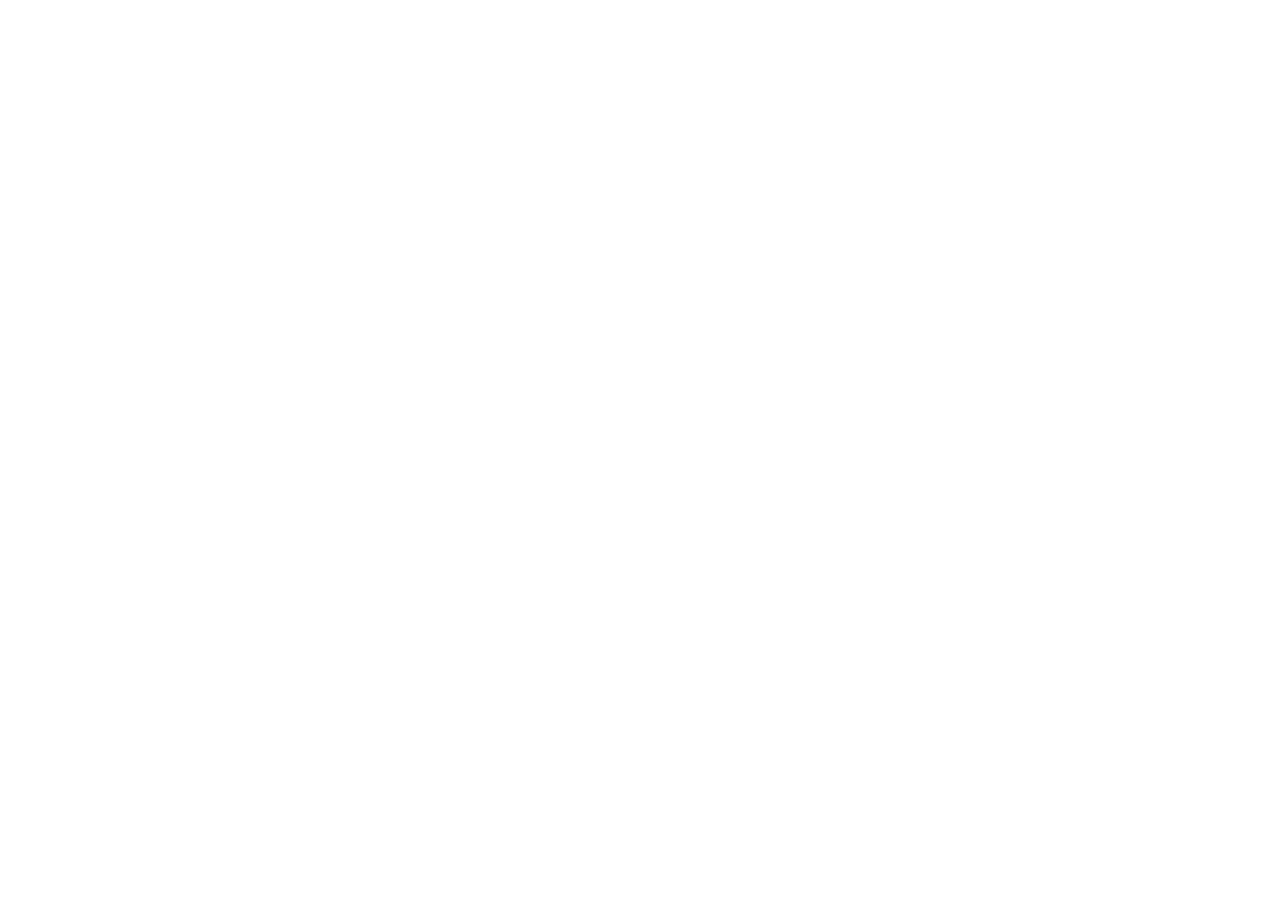
==== register.html @ 832ef970 "added flex" ====
<!DOCTYPE html>
<html lang="en">
<head>
    <meta charset="UTF-8">
    <meta name="viewport" content="width=device-width, initial-scale=1.0">
    <title>Register</title>
</head>
<body>
    <header>

    </header>
    <main>

    </main>
    <footer>
        
    </footer>
</body>
</html>
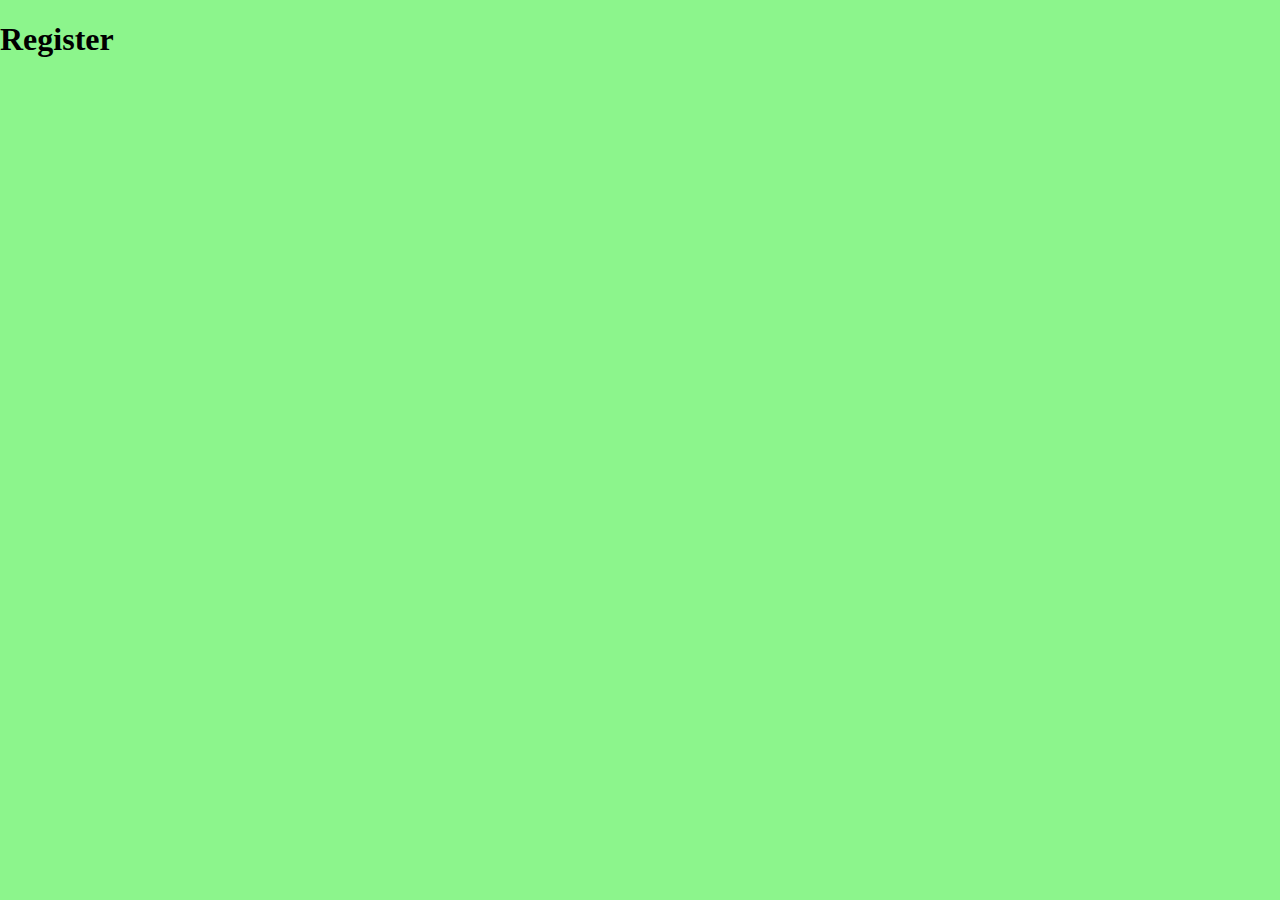
==== commit d71027ae: "I just add flex layout" ====
--- a/register.html
+++ b/register.html
@@ -3,11 +3,14 @@
 <head>
     <meta charset="UTF-8">
     <meta name="viewport" content="width=device-width, initial-scale=1.0">
-    <title>Register</title>
+    <link rel="stylesheet" href="style.css">
+    <title>Pine | Register</title>
 </head>
 <body>
     <header>
-
+        <div class="title">
+            <h1>Register</h1>
+        </div>
     </header>
     <main>
 
--- a/style.css
+++ b/style.css
@@ -0,0 +1,94 @@
+body {
+    margin: 0px;
+    background-color: #8cf58c;
+    font-family: didact;
+}
+
+.header-section {
+    background-color: #29b929;
+    padding: 1px;
+    color: white;
+}
+.header-section h1 {
+    margin-left: 20px;
+    font-size: 40px;
+    transition: 0.15s;
+}
+.header-section h1:hover {
+    color: #000000;
+}
+
+/*
+        MAIN SECTION
+*/
+
+.main-section {
+    font-family: didact;
+    padding: 50px;
+    display: flex;
+    gap: 2rem;
+    justify-content: center;
+    
+}
+.main-section > * {
+    flex-basis: 50%;
+}
+.logo-section {
+    background-color: white;
+    padding: 20px;
+}
+
+.logo-section img{
+    height: 250px;
+    width: 250px;
+    text-align: center;
+    border-radius: 50%;
+    float: left;
+    margin: 20px;
+}
+.logo-section h1 {
+    font-size: 50px;
+    color: #29b929;
+}
+.pine {
+    color: #287943;
+}
+.login-section {
+    background-color: white;
+    padding: 20px;
+    text-align: center;
+}
+.login-section h1 {
+    color: #29b929;
+}
+.first-section #email{
+    background-color: #ffffff;
+    color: white;
+    font-weight: bold;
+    padding: 10px;
+}
+.first-section #password {
+    background-color: #ffffff;
+    color: white;
+    font-weight: bold;
+    padding: 10px;
+}
+#email,#password {
+    border-radius: 50px;
+}
+.first-section #login {
+    padding: 10px;
+    font-weight: bold;
+    border-radius: 20px;
+    width: 100px;
+    background-color: #287943;
+    color: white;
+    border: none;
+    cursor: pointer;
+    transition: 0,15s;
+}
+#login:hover {
+    color: #287943;
+    background-color: #41fd80;
+    transition: 0.15s;
+}
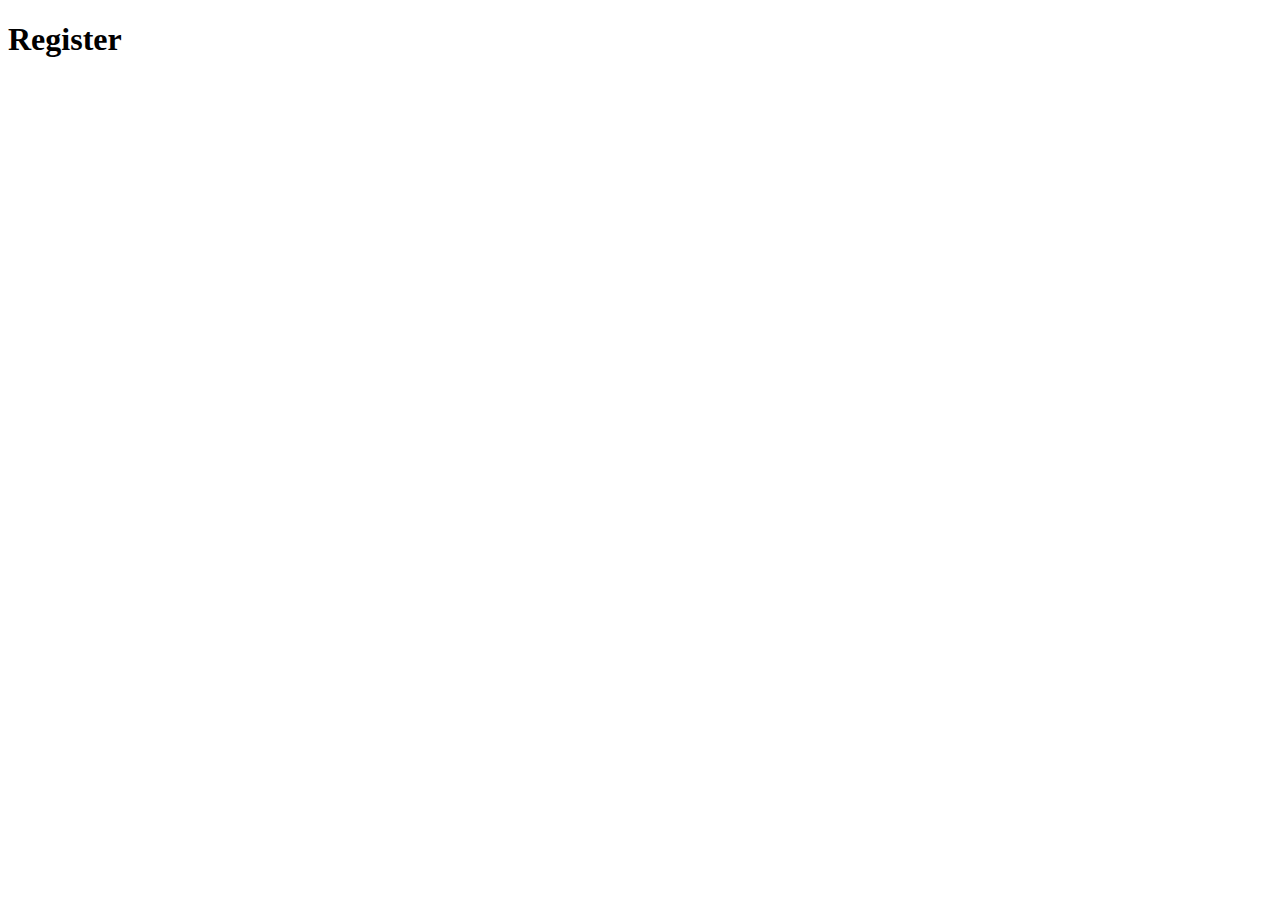
==== commit 39280ac9: "update all files" ====
--- a/register.html
+++ b/register.html
@@ -3,7 +3,7 @@
 <head>
     <meta charset="UTF-8">
     <meta name="viewport" content="width=device-width, initial-scale=1.0">
-    <link rel="stylesheet" href="style.css">
+    <link rel="stylesheet" href="register.css">
     <title>Pine | Register</title>
 </head>
 <body>
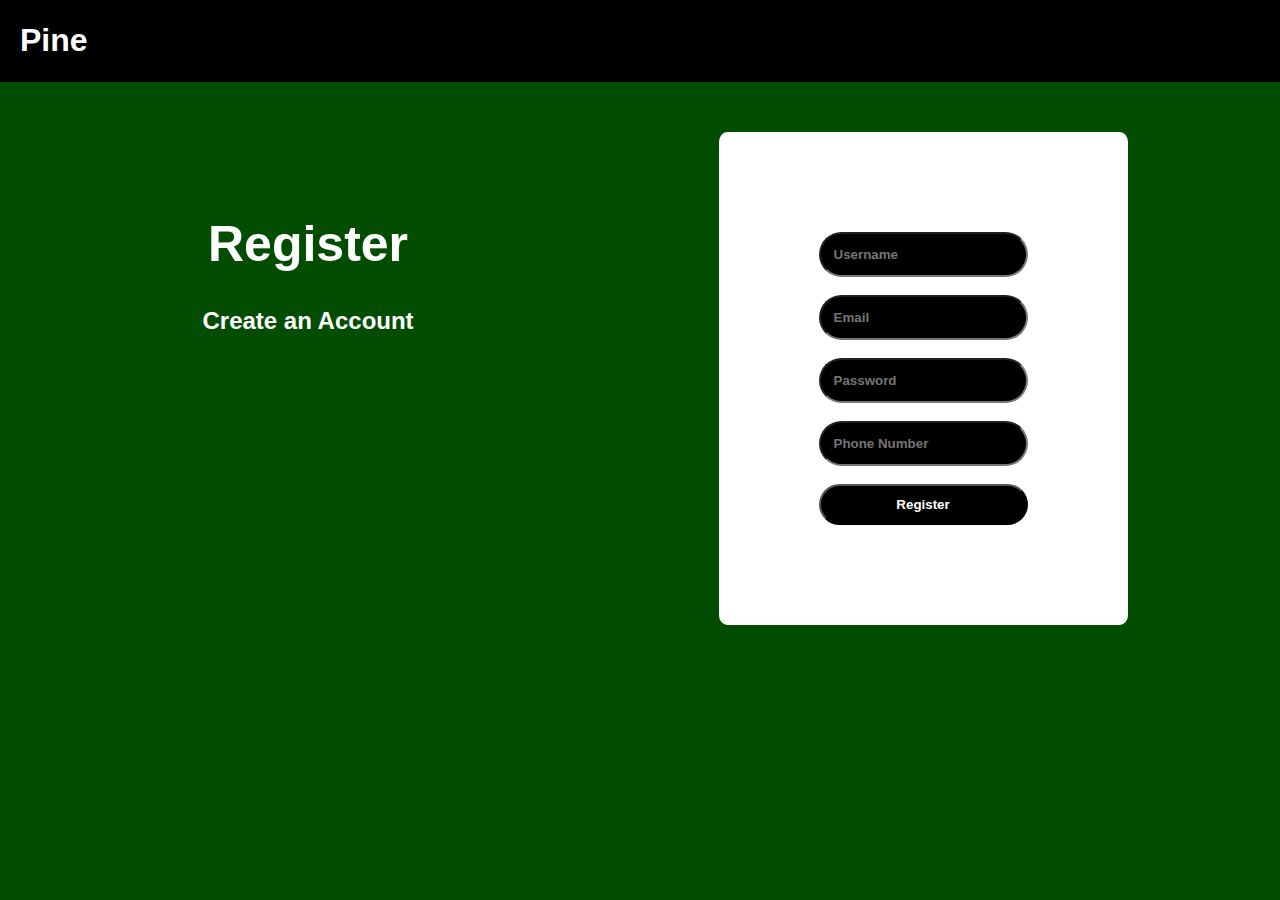
==== commit a0a7688f: "updated some files" ====
--- a/register.html
+++ b/register.html
@@ -8,12 +8,46 @@
 </head>
 <body>
     <header>
-        <div class="title">
-            <h1>Register</h1>
+        <div class="header-section">
+            <h1>Pine</h1>
         </div>
     </header>
     <main>
-
+        <div class="main-section">
+            <div class="title">
+                <h1>Register</h1>
+                <h2>Create an Account</h2>
+            </div>
+            
+            <div class="form">
+                <input type="text"
+                id="username"
+                placeholder="Username"
+                required
+                maxlength="15"
+                minlength="4">
+                <br>
+                <input type="email"
+                id="email"
+                placeholder="Email"
+                required>
+                <br>
+                <input type="password"
+                id="password"
+                placeholder="Password"
+                required
+                minlength="7"
+                maxlength="25">
+                <br>
+                <input type="number"
+                id="number"
+                placeholder="Phone Number"
+                required
+                maxlength="9">
+                <br>
+                <input type="submit" id="register" value="Register">
+            </div>
+        </div>
     </main>
     <footer>
         
--- a/register.css
+++ b/register.css
@@ -0,0 +1,80 @@
+body {
+    margin: 0px;
+    font-family: sans-serif;
+    background-color: #034d03;
+}
+/*
+    HEADER-SECTION
+*/
+.header-section {
+    background-color: #000000;
+    padding: 1px;
+    padding-left: 20px;
+}
+.header-section h1 {
+    color: white;
+}
+/*
+    Maib Section
+*/
+.main-section {
+    margin: 50px;
+    display: flex;
+    flex-wrap: wrap;
+    gap: 50px;
+    justify-content: space-around;
+}
+/*
+    Title
+*/
+.title {
+    padding: 50px;
+}
+.title h1 {
+    font-size: 50px;
+    font-weight: 900;
+    color: #ffffff;
+}
+.title h2 {
+    color: white;
+}
+/*
+    Form-section
+*/
+.form {
+    background-color: white;
+    padding: 100px;
+    border-radius: 2%;
+    display: flex;
+    flex-direction: column;
+}
+#username,
+#email,
+#password,
+#number {
+    background-color: black;
+    color: white;
+    padding: 13px;
+    font-weight: bold;
+    border-radius: 50px;
+}
+#register {
+    background-color: black;
+    color: white;
+    font-weight: bold;
+    padding: 11px;
+    border-radius: 50px;
+}
+
+/*
+    MQ for responsive design
+*/
+
+@media (max-height: 1250px) {
+    .header-section {
+        text-align: start;
+    }
+    .title {
+        text-align: center;
+    }
+}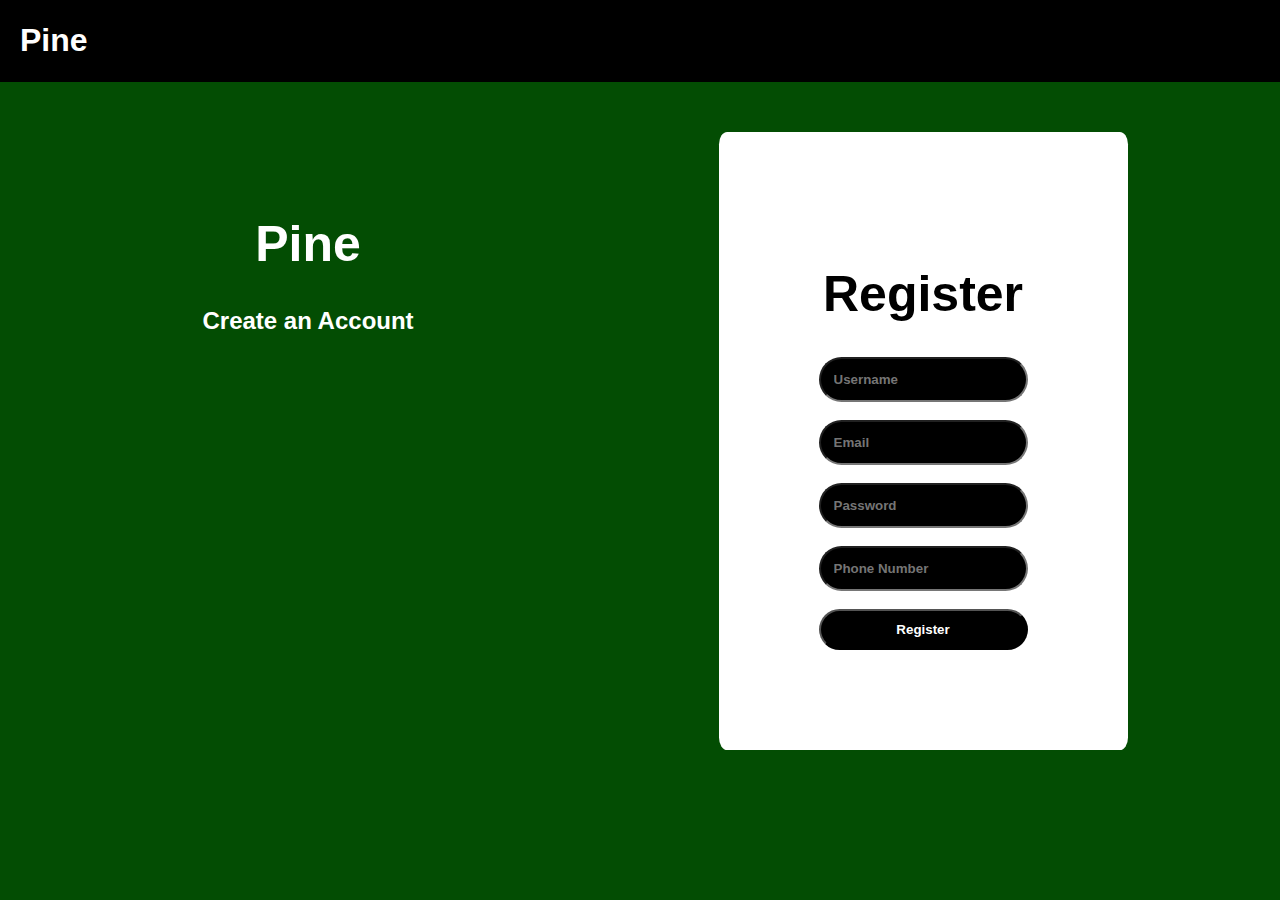
==== commit d3b85bea: "Updated some files" ====
--- a/register.html
+++ b/register.html
@@ -15,11 +15,12 @@
     <main>
         <div class="main-section">
             <div class="title">
-                <h1>Register</h1>
+                <h1>Pine</h1>
                 <h2>Create an Account</h2>
             </div>
             
             <div class="form">
+                <h1>Register</h1>
                 <input type="text"
                 id="username"
                 placeholder="Username"
--- a/register.css
+++ b/register.css
@@ -48,6 +48,13 @@
     display: flex;
     flex-direction: column;
 }
+.form h1 {
+    text-align: center;
+}
+.form h1{
+    font-size: 50px;
+    font-weight: 650;
+}
 #username,
 #email,
 #password,
@@ -64,8 +71,12 @@
     font-weight: bold;
     padding: 11px;
     border-radius: 50px;
+    transition: 0.15s;
 }
-
+#register:hover {
+    background-color: white;
+    color: black;
+}
 /*
     MQ for responsive design
 */
